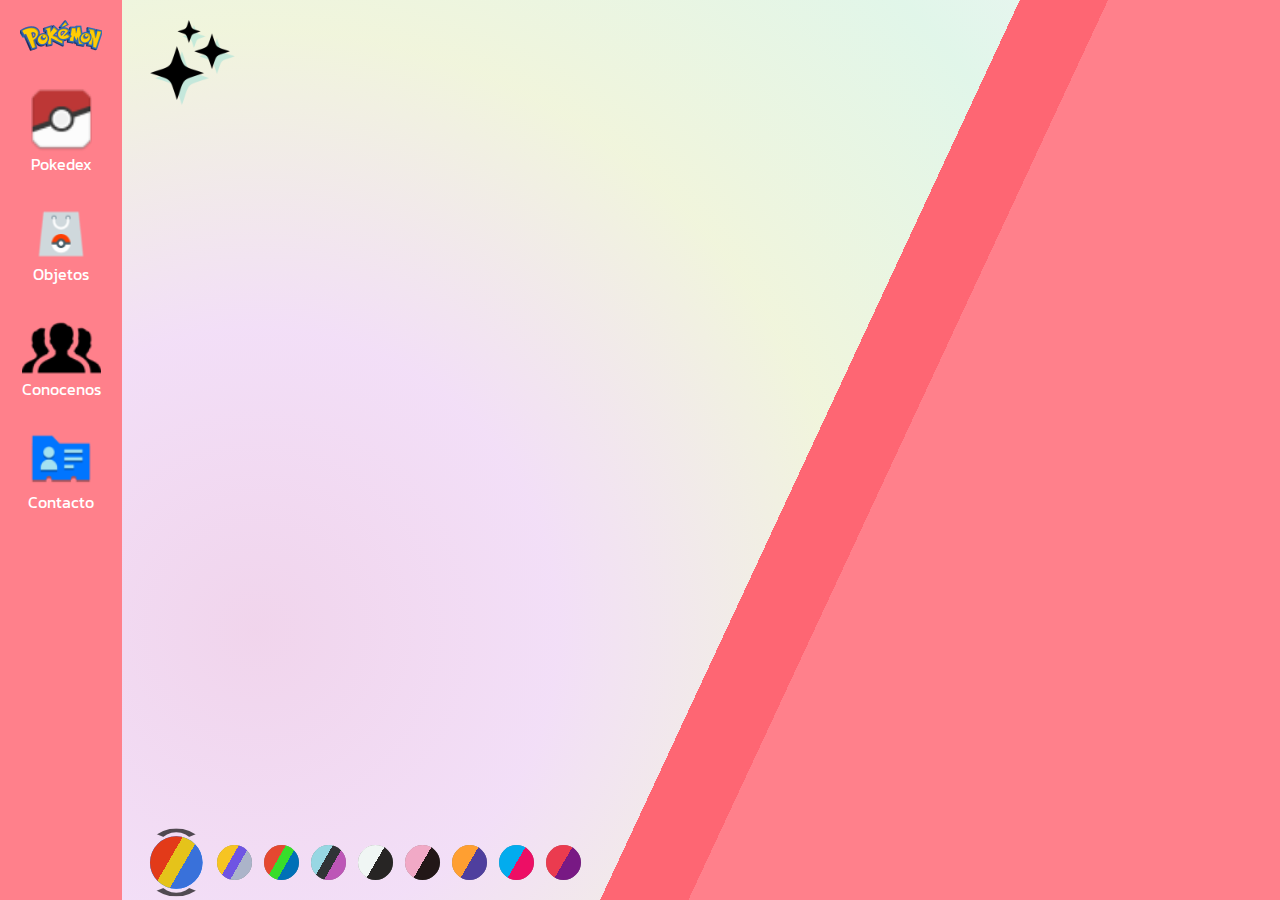
==== index.html @ c19c1fbf "pagina inicial de la pokedex" ====
<!DOCTYPE html>
<html lang="en">
<head>
    <meta charset="UTF-8">
    <title>Pokemon</title>
    <link rel="stylesheet" href="./styles.css">
</head>
<body>
    <section class="lateral">
        <li >
            <div>
                <img src="./img/Logo.png" class="logo">
            </div>
            <div class="container">
                <img src="./img/pokedexicon.png">
                <a href="">Pokedex</a>
            </div>
            <div class="container">
                <img src="./img/objetosicon.png">
                <a href="">Objetos</a>
            </div>
            <div class="container">
                <img src="./img/abouticon.png">
                <a href="">Conocenos</a>
            </div>
            <div class="container">
                <img src="./img/contacticon.png">
                <a href="">Contacto</a>
            </div>
        </li>
    </section>

    <main>
        <section class="pokedex">
            <div class="shiny-button">
                <img src="./img/shiny-stars.png" alt="shiny">
            </div>
            
            <form class="gen-select">
                <input type="radio" name="gen" id="gen-1" value="1" checked onclick="getPokeData(1,151)">
                <input type="radio" name="gen" id="gen-2" value="2" onclick="getPokeData(152, 251)">
                <input type="radio" name="gen" id="gen-3" value="3" onclick="getPokeData(252, 386)">
                <input type="radio" name="gen" id="gen-4" value="4" onclick="getPokeData(387,493)">
                <input type="radio" name="gen" id="gen-5" value="5" onclick="getPokeData(494, 649)">
                <input type="radio" name="gen" id="gen-6" value="6" onclick="getPokeData(650, 721)">
                <input type="radio" name="gen" id="gen-7" value="7" onclick="getPokeData(722, 809)">
                <input type="radio" name="gen" id="gen-8" value="8" onclick="getPokeData(810, 905)">
                <input type="radio" name="gen" id="gen-9" value="9" onclick="getPokeData(906, 1025)">
                <input type="radio" name="gen" id="alt-forms" value="0" onclick="getPokeData(10001, 10277)">
            </form>
            
        </section>
    </main>
</body>
</html>
---- styles.css ----
@import url('https://fonts.googleapis.com/css2?family=Kanit:ital,wght@0,100;0,200;0,300;0,400;0,500;0,600;0,700;0,800;0,900;1,100;1,200;1,300;1,400;1,500;1,600;1,700;1,800;1,900&display=swap');

/* Path: styles.css */

*,
*::before,
*::after {
    box-sizing: border-box;
    margin: 0;
    padding: 0;
    margin: 0;
    padding: 0;
    box-sizing: border-box;
    font-family: 'Kanit', sans-serif;
}

html::-webkit-scrollbar {
    display: none;
}


:root{
    --rosa: #FF808B;
    --rosaOscuro: #FE6673;
    --attachment: fixed;
    --degrees: 115deg;
    --colorStop-1: 60%;
    --colorStop-2: calc(var(--colorStop-1) + 80px);
}

body{
    max-width: 1920px;
        font-family: "Noto Sans KR", sans-serif;
        background-color: #fff;
        color: #282828;
        background-image: linear-gradient(var(--degrees),
                transparent var(--colorStop-1),
                var(--rosaOscuro) var(--colorStop-1) var(--colorStop-2),
                var(--rosa) var(--colorStop-2)),
            radial-gradient(circle at 20% 70%,
                rgb(239 208 234 / 0.9),
                rgb(234 201 242 / 0.6),
                rgb(231 238 197 / 0.6),
                rgb(205 240 219 / 0.6),
                rgb(231 237 245 / 0.6));
        background-attachment: var(--attachment);
        min-height: 100vh;
        overflow: hidden;
}

img {
    width: 100%;
}

li{
    list-style: none;
}

a{
    text-decoration: none;
    color: #FFFFFF;
}

.logo{
    width: 100%;
    display: flex;
    justify-content: center;
    padding: 20px;
}

.container{
    display: grid;
    justify-content: center;
    align-items: center;
    padding: 15px;;
    transition: .3s;
}

.container:hover{
    background: var(--rosaOscuro);
    cursor: pointer;
}


.lateral{
    height: 100vh;
    background-color: var(--rosa);
    position: fixed;
    z-index: 1000;
}

.gen-select {
    position: absolute;
    bottom: 20px;
    left: 150px;
    display: flex;
    gap: 12px;
}

.gen-select input {
    position: relative;
    --width: 35px;
    width: var(--width);
    height: var(--width);
    aspect-ratio: 1;
    cursor: pointer;
    transition: margin-right 0.2s ease-in-out, scale 0.2s ease-in-out;
    transform-origin: center left;
}

.gen-select input::before,
.gen-select input::after {
    position: absolute;
    content: "";
    inset: 0;
    aspect-ratio: 1;
    border-radius: 100vw;
    --gradient-3-versions: linear-gradient(120deg,
            var(--color-version-1) 40%,
            var(--color-version-2) 40% 60%,
            var(--color-version-3) 60%);
    --gradient-2-versions: linear-gradient(120deg,
            var(--color-version-1) 50%,
            var(--color-version-2) 50%);
}

.gen-select input:hover,
.gen-select input:checked {
    scale: 1.5;
    margin-right: 20px;
}

.gen-select input:checked::after {
    border: 5px solid transparent;
    border-top: 2px solid #000000aa;
    border-bottom: 2px solid #000000aa;
    scale: 1.3;
    animation: rotation 700ms cubic-bezier(0.82, 0.22, 0.49, 0.61) infinite;
}

@keyframes rotation {
    to {
        rotate: 360deg;
    }
}

/* Gen 1 */
#gen-1::before {
    --color-version-1: #e23a19;
    --color-version-2: #e5c31a;
    --color-version-3: #3971da;
    background-image: var(--gradient-3-versions);
}

/* Gen 2 */
#gen-2::before {
    --color-version-1: #f6c422;
    --color-version-2: #6f55e3;
    --color-version-3: #abb4c9;
    background-image: var(--gradient-3-versions);
}

/* Gen 3 */
#gen-3::before {
    --color-version-1: #e54830;
    --color-version-2: #37dd2b;
    --color-version-3: #0070b7;
    background-image: var(--gradient-3-versions);
}

/* Gen 4 */
#gen-4::before {
    --color-version-1: #97d7e3;
    --color-version-2: #303336;
    --color-version-3: #bd56b7;
    background-image: var(--gradient-3-versions);
}

/* Gen 5 */
#gen-5::before {
    --color-version-1: #f0f6f4;
    --color-version-2: #272524;
    background-image: var(--gradient-2-versions);
}

/* Gen 6 */
#gen-6::before {
    --color-version-1: #f1a9c6;
    --color-version-2: #221717;
    background-image: var(--gradient-2-versions);
}

/* Gen 7 */
#gen-7::before {
    --color-version-1: #ff9f31;
    --color-version-2: #4f3f9e;
    background-image: var(--gradient-2-versions);
}

/* Gen 8 */
#gen-8::before {
    --color-version-1: #02acee;
    --color-version-2: #ed0e65;
    background-image: var(--gradient-2-versions);
}

/* Gen 9 */
#gen-9::before {
    --color-version-1: #eb3b4f;
    --color-version-2: #781984;
    background-image: var(--gradient-2-versions);
}

/* Formes Alt */
#alt-forms {
    visibility: hidden;
}

#alt-forms::before {
    background-image: radial-gradient(white 21%, black 21% 25%, transparent 25%),
        linear-gradient(red 41%,
            black 41% 44%,
            white 44% 56%,
            black 56% 59%,
            white 59%);
}

.shiny-button {
    position: absolute;
    left: 150px;
    top: 20px;
    width: 5rem;
    filter: drop-shadow(5px 5px 0 rgba(130, 217, 211, 0.408));
    cursor: pointer;
    z-index: 10;
}
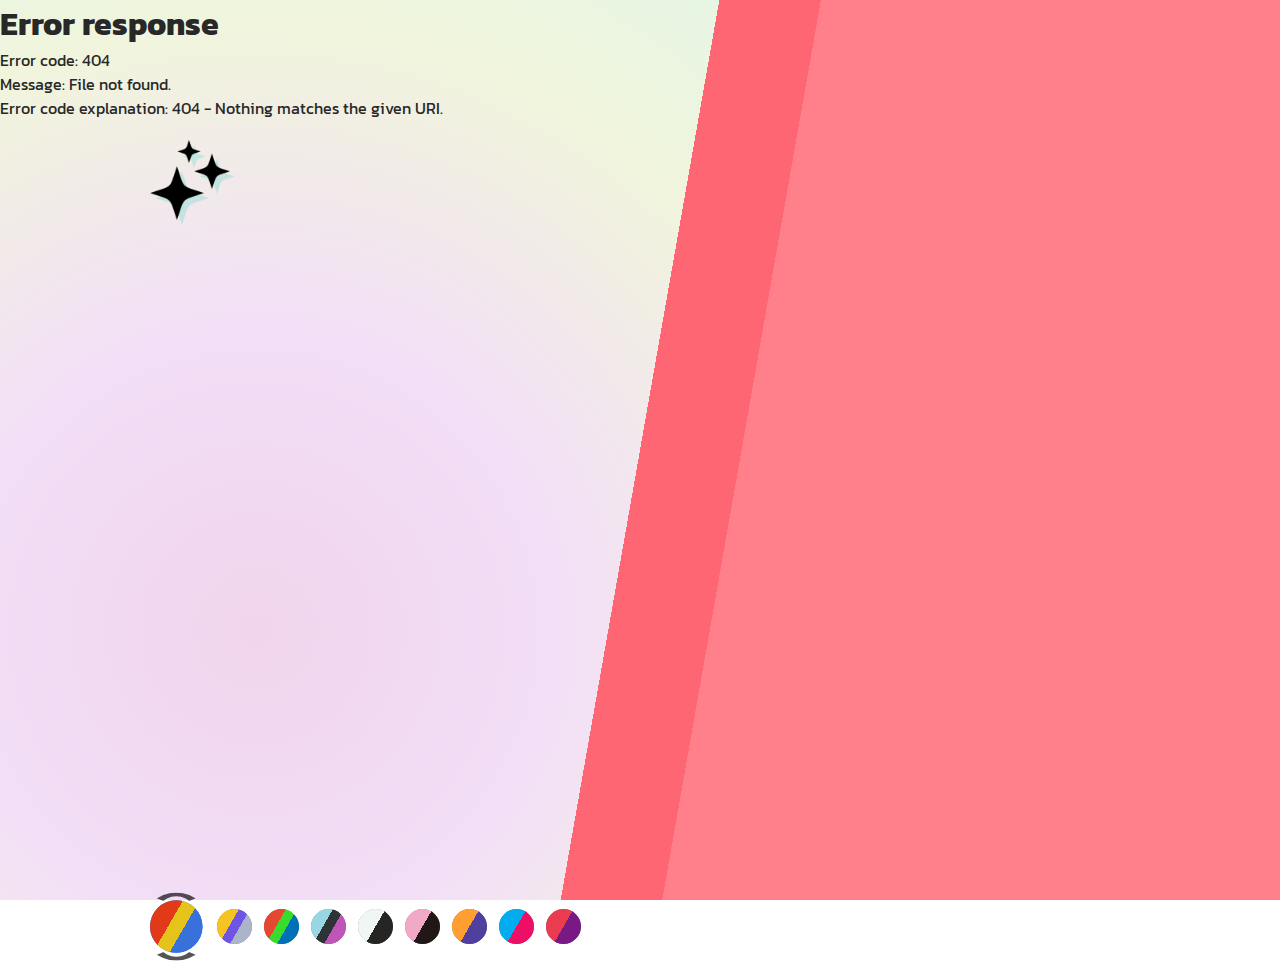
==== commit 2b91be00: "Rutas creadas a cada seccion de la pagina" ====
--- a/index.html
+++ b/index.html
@@ -1,41 +1,30 @@
 <!DOCTYPE html>
 <html lang="en">
 <head>
-    <meta charset="UTF-8">
+    <meta charset='UTF-8'>
+    <meta http-equiv='X-UA-Compatible' content='IE=edge'>
+    <meta name='viewport' content='width=device-width, initial-scale=1.0'>
     <title>Pokemon</title>
-    <link rel="stylesheet" href="./styles.css">
+    <link rel="stylesheet" href="./css/principal.css">
+    <script src='pokedex.js' defer></script>
+    <link rel="preconnect" href="https://fonts.googleapis.com">
+    <link rel="preconnect" href="https://fonts.gstatic.com" crossorigin>
+    <link href="https://fonts.googleapis.com/css2?family=Noto+Sans+KR:wght@300;400;500;600;700&family=Roboto+Slab:wght@500&display=swap" rel="stylesheet">
 </head>
-<body>
-    <section class="lateral">
-        <li >
-            <div>
-                <img src="./img/Logo.png" class="logo">
-            </div>
-            <div class="container">
-                <img src="./img/pokedexicon.png">
-                <a href="">Pokedex</a>
-            </div>
-            <div class="container">
-                <img src="./img/objetosicon.png">
-                <a href="">Objetos</a>
-            </div>
-            <div class="container">
-                <img src="./img/abouticon.png">
-                <a href="">Conocenos</a>
-            </div>
-            <div class="container">
-                <img src="./img/contacticon.png">
-                <a href="">Contacto</a>
-            </div>
-        </li>
-    </section>
-
+<body id="principal"> 
+    <yus-html src="./navbar.html"></yus-html>
     <main>
         <section class="pokedex">
             <div class="shiny-button">
                 <img src="./img/shiny-stars.png" alt="shiny">
             </div>
-            
+            <div>
+                <div class="pokemon-3Dmodel">
+                    <img src="" class="pokemon-model">
+                </div>
+            </div>
+            <ul class="pokemon-list">
+            </ul>     
             <form class="gen-select">
                 <input type="radio" name="gen" id="gen-1" value="1" checked onclick="getPokeData(1,151)">
                 <input type="radio" name="gen" id="gen-2" value="2" onclick="getPokeData(152, 251)">
@@ -47,8 +36,7 @@
                 <input type="radio" name="gen" id="gen-8" value="8" onclick="getPokeData(810, 905)">
                 <input type="radio" name="gen" id="gen-9" value="9" onclick="getPokeData(906, 1025)">
                 <input type="radio" name="gen" id="alt-forms" value="0" onclick="getPokeData(10001, 10277)">
-            </form>
-            
+            </form>      
         </section>
     </main>
 </body>
--- a/css/principal.css
+++ b/css/principal.css
@@ -0,0 +1,450 @@
+@import url('https://fonts.googleapis.com/css2?family=Kanit:ital,wght@0,100;0,200;0,300;0,400;0,500;0,600;0,700;0,800;0,900;1,100;1,200;1,300;1,400;1,500;1,600;1,700;1,800;1,900&display=swap');
+
+/* Path: styles.css */
+
+*,
+*::before,
+*::after {
+    box-sizing: border-box;
+    margin: 0;
+    padding: 0;
+    margin: 0;
+    padding: 0;
+    box-sizing: border-box;
+    font-family: 'Kanit', sans-serif;
+}
+
+html::-webkit-scrollbar {
+    display: none;
+}
+
+:root{
+    --rosa: #FF808B;
+    --rosaOscuro: #FE6673;
+    --attachment: fixed;
+    --colorStop-1: 60%;
+    --colorStop-2: calc(var(--colorStop-1) + 80px);
+    --attachment: fixed;
+    --degrees: 100deg;
+    --colorStop-1: 50%;
+    --colorStop-2: calc(var(--colorStop-1) + 100px);
+}
+
+body{
+    max-width: 1920px;
+        font-family: "Noto Sans KR", sans-serif;
+        background-color: #fff;
+        color: #282828;
+        background-image: linear-gradient(var(--degrees),
+                transparent var(--colorStop-1),
+                var(--rosaOscuro) var(--colorStop-1) var(--colorStop-2),
+                var(--rosa) var(--colorStop-2)),
+            radial-gradient(circle at 20% 70%,
+                rgb(239 208 234 / 0.9),
+                rgb(234 201 242 / 0.6),
+                rgb(231 238 197 / 0.6),
+                rgb(205 240 219 / 0.6),
+                rgb(231 237 245 / 0.6));
+        background-attachment: var(--attachment);
+        min-height: 100vh;
+        overflow: hidden;
+}
+
+img {
+    width: 100%;
+}
+
+li{
+    list-style: none;
+}
+
+a{
+    text-decoration: none;
+    color: #FFFFFF;
+}
+
+.pokemon-model {
+    width: 50%;
+}
+
+.pokedex {
+    position: relative;
+    display: flex;
+    justify-content: flex-end;
+    align-items: center;
+}
+
+.logo{
+    width: 100%;
+    display: flex;
+    justify-content: center;
+    padding: 20px;
+}
+
+.container{
+    display: grid;
+    justify-content: center;
+    align-items: center;
+    padding: 15px;;
+    transition: .3s;
+}
+
+.container:hover{
+    background: var(--rosaOscuro);
+    cursor: pointer;
+}
+
+
+.lateral{
+    height: 100vh;
+    background-color: var(--rosa);
+    position: fixed;
+    z-index: 1000;
+}
+
+.gen-select {
+    position: absolute;
+    bottom: 20px;
+    left: 150px;
+    display: flex;
+    gap: 12px;
+}
+
+.gen-select input {
+    position: relative;
+    --width: 35px;
+    width: var(--width);
+    height: var(--width);
+    aspect-ratio: 1;
+    cursor: pointer;
+    transition: margin-right 0.2s ease-in-out, scale 0.2s ease-in-out;
+    transform-origin: center left;
+}
+
+.gen-select input::before,
+.gen-select input::after {
+    position: absolute;
+    content: "";
+    inset: 0;
+    aspect-ratio: 1;
+    border-radius: 100vw;
+    --gradient-3-versions: linear-gradient(120deg,
+            var(--color-version-1) 40%,
+            var(--color-version-2) 40% 60%,
+            var(--color-version-3) 60%);
+    --gradient-2-versions: linear-gradient(120deg,
+            var(--color-version-1) 50%,
+            var(--color-version-2) 50%);
+}
+
+.gen-select input:hover,
+.gen-select input:checked {
+    scale: 1.5;
+    margin-right: 20px;
+}
+
+.gen-select input:checked::after {
+    border: 5px solid transparent;
+    border-top: 2px solid #000000aa;
+    border-bottom: 2px solid #000000aa;
+    scale: 1.3;
+    animation: rotation 700ms cubic-bezier(0.82, 0.22, 0.49, 0.61) infinite;
+}
+
+@keyframes rotation {
+    to {
+        rotate: 360deg;
+    }
+}
+
+/* Gen 1 */
+#gen-1::before {
+    --color-version-1: #e23a19;
+    --color-version-2: #e5c31a;
+    --color-version-3: #3971da;
+    background-image: var(--gradient-3-versions);
+}
+
+/* Gen 2 */
+#gen-2::before {
+    --color-version-1: #f6c422;
+    --color-version-2: #6f55e3;
+    --color-version-3: #abb4c9;
+    background-image: var(--gradient-3-versions);
+}
+
+/* Gen 3 */
+#gen-3::before {
+    --color-version-1: #e54830;
+    --color-version-2: #37dd2b;
+    --color-version-3: #0070b7;
+    background-image: var(--gradient-3-versions);
+}
+
+/* Gen 4 */
+#gen-4::before {
+    --color-version-1: #97d7e3;
+    --color-version-2: #303336;
+    --color-version-3: #bd56b7;
+    background-image: var(--gradient-3-versions);
+}
+
+/* Gen 5 */
+#gen-5::before {
+    --color-version-1: #f0f6f4;
+    --color-version-2: #272524;
+    background-image: var(--gradient-2-versions);
+}
+
+/* Gen 6 */
+#gen-6::before {
+    --color-version-1: #f1a9c6;
+    --color-version-2: #221717;
+    background-image: var(--gradient-2-versions);
+}
+
+/* Gen 7 */
+#gen-7::before {
+    --color-version-1: #ff9f31;
+    --color-version-2: #4f3f9e;
+    background-image: var(--gradient-2-versions);
+}
+
+/* Gen 8 */
+#gen-8::before {
+    --color-version-1: #02acee;
+    --color-version-2: #ed0e65;
+    background-image: var(--gradient-2-versions);
+}
+
+/* Gen 9 */
+#gen-9::before {
+    --color-version-1: #eb3b4f;
+    --color-version-2: #781984;
+    background-image: var(--gradient-2-versions);
+}
+
+/* Formes Alt */
+#alt-forms {
+    visibility: hidden;
+}
+
+#alt-forms::before {
+    background-image: radial-gradient(white 21%, black 21% 25%, transparent 25%),
+        linear-gradient(red 41%,
+            black 41% 44%,
+            white 44% 56%,
+            black 56% 59%,
+            white 59%);
+}
+
+.shiny-button {
+    position: absolute;
+    left: 150px;
+    top: 20px;
+    width: 5rem;
+    filter: drop-shadow(5px 5px 0 rgba(130, 217, 211, 0.408));
+    cursor: pointer;
+    z-index: 10;
+}
+
+div:has(.pokemon-3Dmodel) {
+    display: flex;
+    justify-content: center;
+    align-items: center;
+    margin-inline: auto;
+}
+
+.pokemon-3Dmodel {
+    filter: drop-shadow(10px 10px 2px #39393951);
+}
+
+.pokemon-list {
+    min-width: 400px;
+    width: 100%;
+    max-width: 520px;
+    height: calc(100vh - 56px);
+    overflow-y: scroll;
+    display: flex;
+    flex-direction: column;
+    gap: 15px;
+    padding: 20px 10px 20px 0;
+    margin-right: 20px;
+}
+
+.pokemon-list::-webkit-scrollbar {
+    display: none;
+}
+
+.pokemon {
+    display: flex;
+    justify-content: space-between;
+    align-items: center;
+    text-transform: capitalize;
+    text-align: center;
+    padding: 0 10px 0 0;
+    color: black;
+    font-weight: 500;
+    font-size: 1.3rem;
+    border-radius: 100vw;
+    cursor: pointer;
+}
+
+.pokemon:hover,
+.pokemon-active {
+    background-image: linear-gradient(115deg, #f04f17 45%, black 45%);
+    color: white;
+}
+
+.pokemon-active {
+    position: relative;
+}
+
+.pokemon-active .pokemon__sprite {
+    animation: pokemon_jump 0.24s ease-in-out 2;
+}
+
+@keyframes pokemon_jump {
+
+    from,
+    to {
+        translate: 0;
+    }
+
+    50% {
+        translate: 0 -10px;
+    }
+}
+
+.pokemon__name {
+    padding: 0 0.5rem;
+}
+
+@keyframes rotate {
+    to {
+        rotate: 360deg;
+    }
+}
+
+.pokemon>div:first-of-type {
+    display: flex;
+    align-items: center;
+}
+
+.pokemon__sprite {
+    width: 60px;
+    scale: 1.2;
+    transform-origin: bottom;
+    margin-inline: 10px;
+}
+
+.pokemon__num {
+    display: flex;
+}
+
+.pokemon__num--field {
+    margin-left: 0.5rem;
+}
+
+.pokeball {
+    --width: 25px;
+    width: var(--width);
+    height: var(--width);
+    aspect-ratio: 1;
+    display: flex;
+    animation-play-state: paused;
+}
+
+.pokemon-active .pokeball {
+    animation: rotate 1600ms infinite linear;
+    animation-play-state: running;
+}
+
+@media screen and (max-width: 992px) {
+    .pokedex {
+        flex-direction: column;
+        height: calc(100vh - 46px);
+    }
+
+    .gen-select {
+        top: 20px;
+        right: 20px;
+        gap: 10px 25px;
+        bottom: initial;
+        left: initial;
+        flex-direction: column;
+    }
+
+    .gen-select input {
+        transform-origin: top center;
+        transition: margin-bottom 0.2s ease-in-out, scale 0.2s ease-in-out;
+    }
+
+    .gen-select input:hover {
+        z-index: 20;
+    }
+
+    .gen-select input:hover,
+    .gen-select input:checked {
+        margin-bottom: 20px;
+        margin-right: 0;
+    }
+
+    .shiny-button {
+        width: 4rem;
+    }
+
+    div:has(.pokemon-3Dmodel) {
+        max-width: 475px;
+        padding: 0 20px;
+    }
+
+    .pokemon-list {
+        height: calc(100vh - 451px);
+        margin-inline: auto;
+        padding-right: 0;
+    }
+}
+
+@media screen and (max-width: 600px) {
+    .gen-select {
+        flex-wrap: wrap-reverse;
+        height: 255px;
+    }
+
+    .gen-select {
+        opacity: 0.5;
+        transition: all 0.3s;
+    }
+
+    .gen-select:hover {
+        opacity: 1;
+    }
+}
+
+@media screen and (max-width: 490px) {
+    div:has(.pokemon-3Dmodel) {
+        max-width: 300px;
+    }
+
+    .pokemon-3Dmodel {
+        margin-top: 70px;
+    }
+
+    .pokedex {
+        justify-content: space-between;
+    }
+}
+
+@media screen and (max-width: 400px) {
+    .pokemon-list {
+        width: 100%;
+        min-width: initial;
+    }
+
+    .pokeball {
+        display: none;
+    }
+}
+
+
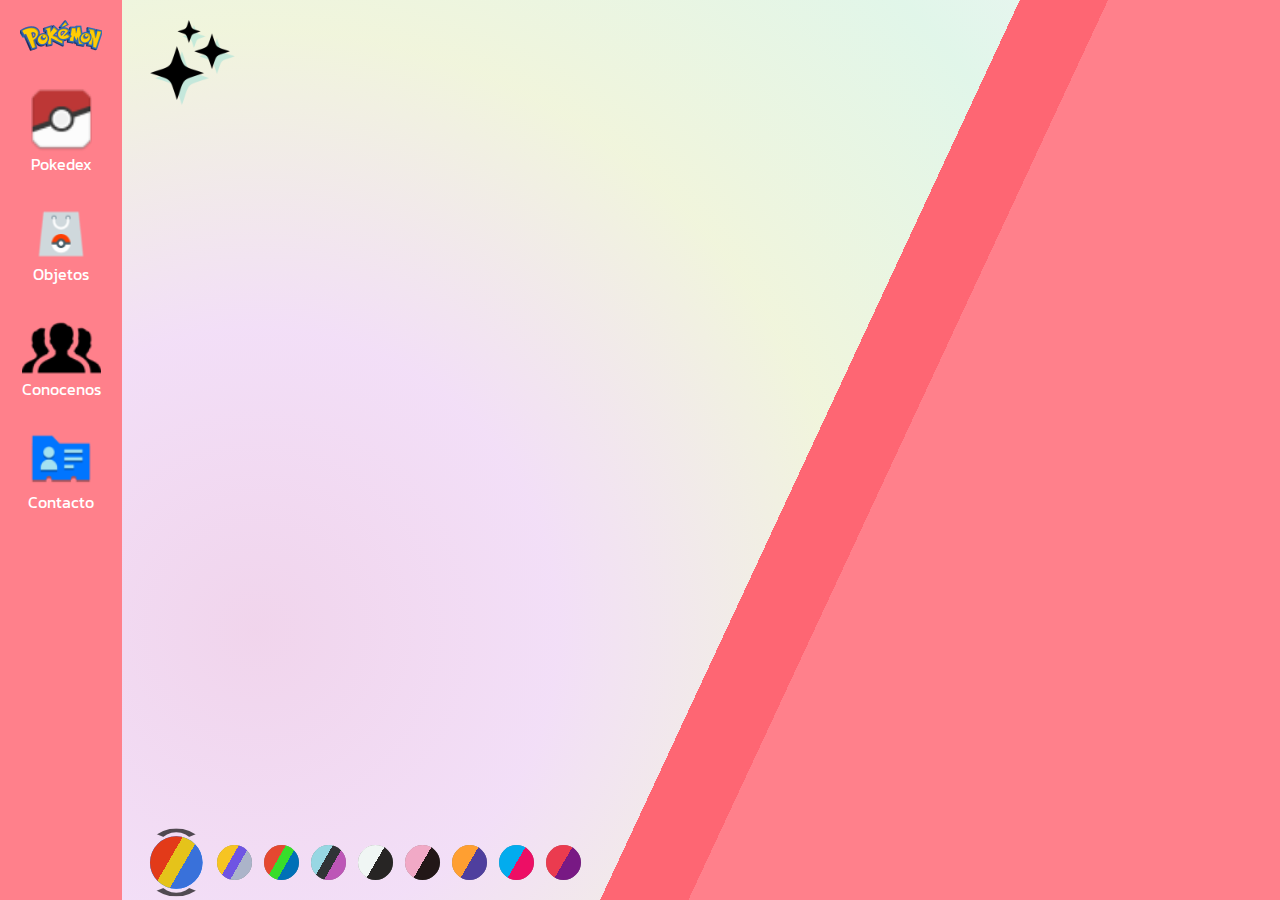
==== commit e3a9ca88: "qwerty" ====
--- a/index.html
+++ b/index.html
@@ -1,30 +1,41 @@
 <!DOCTYPE html>
 <html lang="en">
 <head>
-    <meta charset='UTF-8'>
-    <meta http-equiv='X-UA-Compatible' content='IE=edge'>
-    <meta name='viewport' content='width=device-width, initial-scale=1.0'>
+    <meta charset="UTF-8">
     <title>Pokemon</title>
-    <link rel="stylesheet" href="./css/principal.css">
-    <script src='pokedex.js' defer></script>
-    <link rel="preconnect" href="https://fonts.googleapis.com">
-    <link rel="preconnect" href="https://fonts.gstatic.com" crossorigin>
-    <link href="https://fonts.googleapis.com/css2?family=Noto+Sans+KR:wght@300;400;500;600;700&family=Roboto+Slab:wght@500&display=swap" rel="stylesheet">
+    <link rel="stylesheet" href="./styles.css">
 </head>
-<body id="principal"> 
-    <yus-html src="./navbar.html"></yus-html>
+<body>
+    <section class="lateral">
+        <li >
+            <div>
+                <img src="./img/Logo.png" class="logo">
+            </div>
+            <div class="container">
+                <img src="./img/pokedexicon.png">
+                <a href="">Pokedex</a>
+            </div>
+            <div class="container">
+                <img src="./img/objetosicon.png">
+                <a href="">Objetos</a>
+            </div>
+            <div class="container">
+                <img src="./img/abouticon.png">
+                <a href="">Conocenos</a>
+            </div>
+            <div class="container">
+                <img src="./img/contacticon.png">
+                <a href="">Contacto</a>
+            </div>
+        </li>
+    </section>
+
     <main>
         <section class="pokedex">
             <div class="shiny-button">
                 <img src="./img/shiny-stars.png" alt="shiny">
             </div>
-            <div>
-                <div class="pokemon-3Dmodel">
-                    <img src="" class="pokemon-model">
-                </div>
-            </div>
-            <ul class="pokemon-list">
-            </ul>     
+            
             <form class="gen-select">
                 <input type="radio" name="gen" id="gen-1" value="1" checked onclick="getPokeData(1,151)">
                 <input type="radio" name="gen" id="gen-2" value="2" onclick="getPokeData(152, 251)">
@@ -36,8 +47,10 @@
                 <input type="radio" name="gen" id="gen-8" value="8" onclick="getPokeData(810, 905)">
                 <input type="radio" name="gen" id="gen-9" value="9" onclick="getPokeData(906, 1025)">
                 <input type="radio" name="gen" id="alt-forms" value="0" onclick="getPokeData(10001, 10277)">
-            </form>      
+            </form>
+
         </section>
+        
     </main>
 </body>
 </html>--- a/styles.css
+++ b/styles.css
@@ -0,0 +1,236 @@
+@import url('https://fonts.googleapis.com/css2?family=Kanit:ital,wght@0,100;0,200;0,300;0,400;0,500;0,600;0,700;0,800;0,900;1,100;1,200;1,300;1,400;1,500;1,600;1,700;1,800;1,900&display=swap');
+
+/* Path: styles.css */
+
+*,
+*::before,
+*::after {
+    box-sizing: border-box;
+    margin: 0;
+    padding: 0;
+    margin: 0;
+    padding: 0;
+    box-sizing: border-box;
+    font-family: 'Kanit', sans-serif;
+}
+
+html::-webkit-scrollbar {
+    display: none;
+}
+
+
+:root{
+    --rosa: #FF808B;
+    --rosaOscuro: #FE6673;
+    --attachment: fixed;
+    --degrees: 115deg;
+    --colorStop-1: 60%;
+    --colorStop-2: calc(var(--colorStop-1) + 80px);
+}
+
+body{
+    max-width: 1920px;
+        font-family: "Noto Sans KR", sans-serif;
+        background-color: #fff;
+        color: #282828;
+        background-image: linear-gradient(var(--degrees),
+                transparent var(--colorStop-1),
+                var(--rosaOscuro) var(--colorStop-1) var(--colorStop-2),
+                var(--rosa) var(--colorStop-2)),
+            radial-gradient(circle at 20% 70%,
+                rgb(239 208 234 / 0.9),
+                rgb(234 201 242 / 0.6),
+                rgb(231 238 197 / 0.6),
+                rgb(205 240 219 / 0.6),
+                rgb(231 237 245 / 0.6));
+        background-attachment: var(--attachment);
+        min-height: 100vh;
+        overflow: hidden;
+}
+
+img {
+    width: 100%;
+}
+
+li{
+    list-style: none;
+}
+
+a{
+    text-decoration: none;
+    color: #FFFFFF;
+}
+
+.logo{
+    width: 100%;
+    display: flex;
+    justify-content: center;
+    padding: 20px;
+}
+
+.container{
+    display: grid;
+    justify-content: center;
+    align-items: center;
+    padding: 15px;;
+    transition: .3s;
+}
+
+.container:hover{
+    background: var(--rosaOscuro);
+    cursor: pointer;
+}
+
+
+.lateral{
+    height: 100vh;
+    background-color: var(--rosa);
+    position: fixed;
+    z-index: 1000;
+}
+
+.gen-select {
+    position: absolute;
+    bottom: 20px;
+    left: 150px;
+    display: flex;
+    gap: 12px;
+}
+
+.gen-select input {
+    position: relative;
+    --width: 35px;
+    width: var(--width);
+    height: var(--width);
+    aspect-ratio: 1;
+    cursor: pointer;
+    transition: margin-right 0.2s ease-in-out, scale 0.2s ease-in-out;
+    transform-origin: center left;
+}
+
+.gen-select input::before,
+.gen-select input::after {
+    position: absolute;
+    content: "";
+    inset: 0;
+    aspect-ratio: 1;
+    border-radius: 100vw;
+    --gradient-3-versions: linear-gradient(120deg,
+            var(--color-version-1) 40%,
+            var(--color-version-2) 40% 60%,
+            var(--color-version-3) 60%);
+    --gradient-2-versions: linear-gradient(120deg,
+            var(--color-version-1) 50%,
+            var(--color-version-2) 50%);
+}
+
+.gen-select input:hover,
+.gen-select input:checked {
+    scale: 1.5;
+    margin-right: 20px;
+}
+
+.gen-select input:checked::after {
+    border: 5px solid transparent;
+    border-top: 2px solid #000000aa;
+    border-bottom: 2px solid #000000aa;
+    scale: 1.3;
+    animation: rotation 700ms cubic-bezier(0.82, 0.22, 0.49, 0.61) infinite;
+}
+
+@keyframes rotation {
+    to {
+        rotate: 360deg;
+    }
+}
+
+/* Gen 1 */
+#gen-1::before {
+    --color-version-1: #e23a19;
+    --color-version-2: #e5c31a;
+    --color-version-3: #3971da;
+    background-image: var(--gradient-3-versions);
+}
+
+/* Gen 2 */
+#gen-2::before {
+    --color-version-1: #f6c422;
+    --color-version-2: #6f55e3;
+    --color-version-3: #abb4c9;
+    background-image: var(--gradient-3-versions);
+}
+
+/* Gen 3 */
+#gen-3::before {
+    --color-version-1: #e54830;
+    --color-version-2: #37dd2b;
+    --color-version-3: #0070b7;
+    background-image: var(--gradient-3-versions);
+}
+
+/* Gen 4 */
+#gen-4::before {
+    --color-version-1: #97d7e3;
+    --color-version-2: #303336;
+    --color-version-3: #bd56b7;
+    background-image: var(--gradient-3-versions);
+}
+
+/* Gen 5 */
+#gen-5::before {
+    --color-version-1: #f0f6f4;
+    --color-version-2: #272524;
+    background-image: var(--gradient-2-versions);
+}
+
+/* Gen 6 */
+#gen-6::before {
+    --color-version-1: #f1a9c6;
+    --color-version-2: #221717;
+    background-image: var(--gradient-2-versions);
+}
+
+/* Gen 7 */
+#gen-7::before {
+    --color-version-1: #ff9f31;
+    --color-version-2: #4f3f9e;
+    background-image: var(--gradient-2-versions);
+}
+
+/* Gen 8 */
+#gen-8::before {
+    --color-version-1: #02acee;
+    --color-version-2: #ed0e65;
+    background-image: var(--gradient-2-versions);
+}
+
+/* Gen 9 */
+#gen-9::before {
+    --color-version-1: #eb3b4f;
+    --color-version-2: #781984;
+    background-image: var(--gradient-2-versions);
+}
+
+/* Formes Alt */
+#alt-forms {
+    visibility: hidden;
+}
+
+#alt-forms::before {
+    background-image: radial-gradient(white 21%, black 21% 25%, transparent 25%),
+        linear-gradient(red 41%,
+            black 41% 44%,
+            white 44% 56%,
+            black 56% 59%,
+            white 59%);
+}
+
+.shiny-button {
+    position: absolute;
+    left: 150px;
+    top: 20px;
+    width: 5rem;
+    filter: drop-shadow(5px 5px 0 rgba(130, 217, 211, 0.408));
+    cursor: pointer;
+    z-index: 10;
+}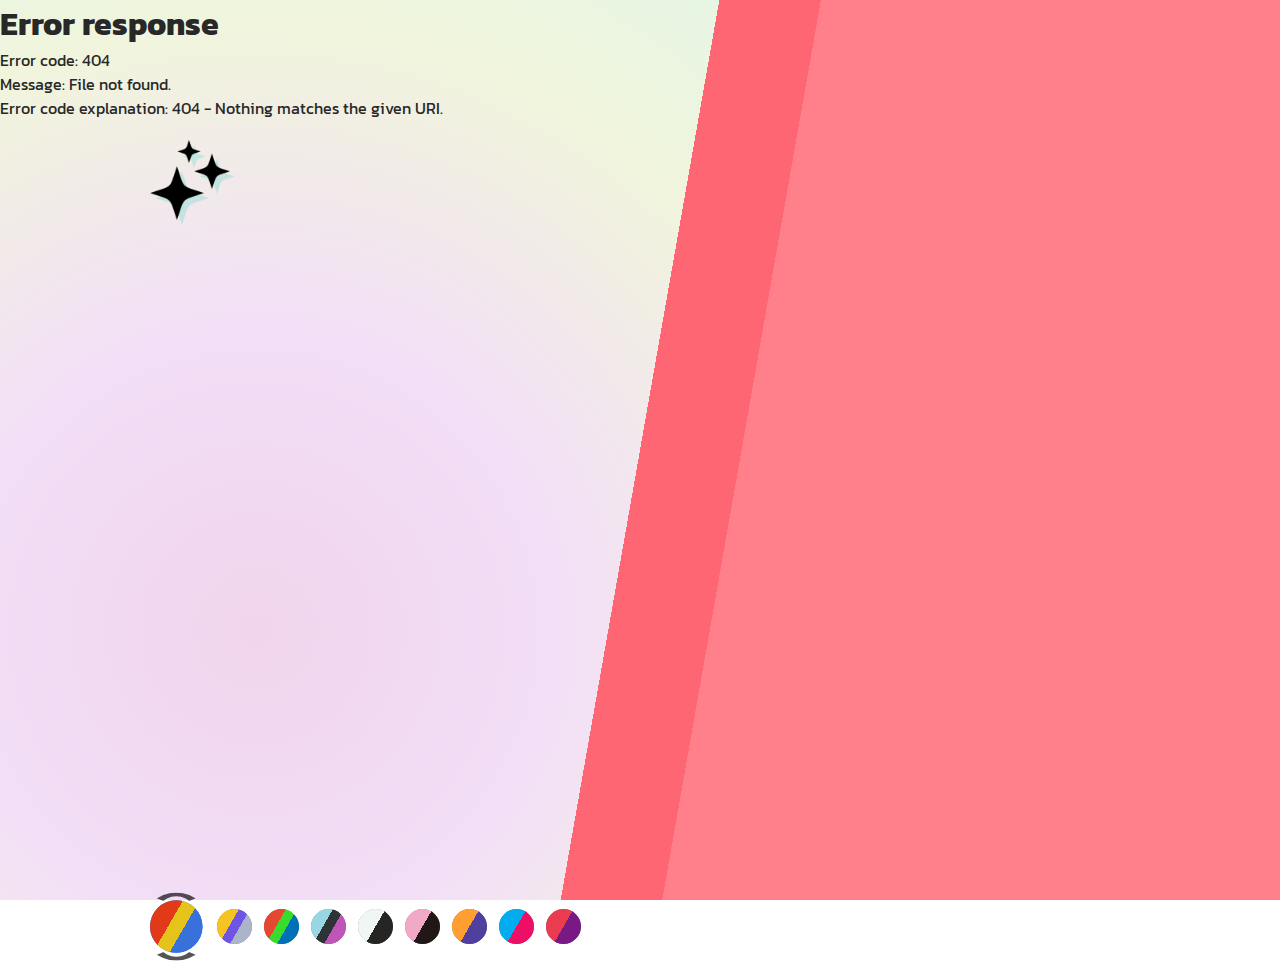
==== commit cdc88de9: "Merge pull request #2 from SebastianGomes03/Cesar" ====
--- a/index.html
+++ b/index.html
@@ -1,41 +1,30 @@
 <!DOCTYPE html>
 <html lang="en">
 <head>
-    <meta charset="UTF-8">
+    <meta charset='UTF-8'>
+    <meta http-equiv='X-UA-Compatible' content='IE=edge'>
+    <meta name='viewport' content='width=device-width, initial-scale=1.0'>
     <title>Pokemon</title>
-    <link rel="stylesheet" href="./styles.css">
+    <link rel="stylesheet" href="./css/principal.css">
+    <script src='pokedex.js' defer></script>
+    <link rel="preconnect" href="https://fonts.googleapis.com">
+    <link rel="preconnect" href="https://fonts.gstatic.com" crossorigin>
+    <link href="https://fonts.googleapis.com/css2?family=Noto+Sans+KR:wght@300;400;500;600;700&family=Roboto+Slab:wght@500&display=swap" rel="stylesheet">
 </head>
-<body>
-    <section class="lateral">
-        <li >
-            <div>
-                <img src="./img/Logo.png" class="logo">
-            </div>
-            <div class="container">
-                <img src="./img/pokedexicon.png">
-                <a href="">Pokedex</a>
-            </div>
-            <div class="container">
-                <img src="./img/objetosicon.png">
-                <a href="">Objetos</a>
-            </div>
-            <div class="container">
-                <img src="./img/abouticon.png">
-                <a href="">Conocenos</a>
-            </div>
-            <div class="container">
-                <img src="./img/contacticon.png">
-                <a href="">Contacto</a>
-            </div>
-        </li>
-    </section>
-
+<body id="principal"> 
+    <yus-html src="./navbar.html"></yus-html>
     <main>
         <section class="pokedex">
             <div class="shiny-button">
                 <img src="./img/shiny-stars.png" alt="shiny">
             </div>
-            
+            <div>
+                <div class="pokemon-3Dmodel">
+                    <img src="" class="pokemon-model">
+                </div>
+            </div>
+            <ul class="pokemon-list">
+            </ul>     
             <form class="gen-select">
                 <input type="radio" name="gen" id="gen-1" value="1" checked onclick="getPokeData(1,151)">
                 <input type="radio" name="gen" id="gen-2" value="2" onclick="getPokeData(152, 251)">
@@ -47,10 +36,8 @@
                 <input type="radio" name="gen" id="gen-8" value="8" onclick="getPokeData(810, 905)">
                 <input type="radio" name="gen" id="gen-9" value="9" onclick="getPokeData(906, 1025)">
                 <input type="radio" name="gen" id="alt-forms" value="0" onclick="getPokeData(10001, 10277)">
-            </form>
-
+            </form>      
         </section>
-        
     </main>
 </body>
 </html>--- a/css/principal.css
+++ b/css/principal.css
@@ -0,0 +1,450 @@
+@import url('https://fonts.googleapis.com/css2?family=Kanit:ital,wght@0,100;0,200;0,300;0,400;0,500;0,600;0,700;0,800;0,900;1,100;1,200;1,300;1,400;1,500;1,600;1,700;1,800;1,900&display=swap');
+
+/* Path: styles.css */
+
+*,
+*::before,
+*::after {
+    box-sizing: border-box;
+    margin: 0;
+    padding: 0;
+    margin: 0;
+    padding: 0;
+    box-sizing: border-box;
+    font-family: 'Kanit', sans-serif;
+}
+
+html::-webkit-scrollbar {
+    display: none;
+}
+
+:root{
+    --rosa: #FF808B;
+    --rosaOscuro: #FE6673;
+    --attachment: fixed;
+    --colorStop-1: 60%;
+    --colorStop-2: calc(var(--colorStop-1) + 80px);
+    --attachment: fixed;
+    --degrees: 100deg;
+    --colorStop-1: 50%;
+    --colorStop-2: calc(var(--colorStop-1) + 100px);
+}
+
+body{
+    max-width: 1920px;
+        font-family: "Noto Sans KR", sans-serif;
+        background-color: #fff;
+        color: #282828;
+        background-image: linear-gradient(var(--degrees),
+                transparent var(--colorStop-1),
+                var(--rosaOscuro) var(--colorStop-1) var(--colorStop-2),
+                var(--rosa) var(--colorStop-2)),
+            radial-gradient(circle at 20% 70%,
+                rgb(239 208 234 / 0.9),
+                rgb(234 201 242 / 0.6),
+                rgb(231 238 197 / 0.6),
+                rgb(205 240 219 / 0.6),
+                rgb(231 237 245 / 0.6));
+        background-attachment: var(--attachment);
+        min-height: 100vh;
+        overflow: hidden;
+}
+
+img {
+    width: 100%;
+}
+
+li{
+    list-style: none;
+}
+
+a{
+    text-decoration: none;
+    color: #FFFFFF;
+}
+
+.pokemon-model {
+    width: 50%;
+}
+
+.pokedex {
+    position: relative;
+    display: flex;
+    justify-content: flex-end;
+    align-items: center;
+}
+
+.logo{
+    width: 100%;
+    display: flex;
+    justify-content: center;
+    padding: 20px;
+}
+
+.container{
+    display: grid;
+    justify-content: center;
+    align-items: center;
+    padding: 15px;;
+    transition: .3s;
+}
+
+.container:hover{
+    background: var(--rosaOscuro);
+    cursor: pointer;
+}
+
+
+.lateral{
+    height: 100vh;
+    background-color: var(--rosa);
+    position: fixed;
+    z-index: 1000;
+}
+
+.gen-select {
+    position: absolute;
+    bottom: 20px;
+    left: 150px;
+    display: flex;
+    gap: 12px;
+}
+
+.gen-select input {
+    position: relative;
+    --width: 35px;
+    width: var(--width);
+    height: var(--width);
+    aspect-ratio: 1;
+    cursor: pointer;
+    transition: margin-right 0.2s ease-in-out, scale 0.2s ease-in-out;
+    transform-origin: center left;
+}
+
+.gen-select input::before,
+.gen-select input::after {
+    position: absolute;
+    content: "";
+    inset: 0;
+    aspect-ratio: 1;
+    border-radius: 100vw;
+    --gradient-3-versions: linear-gradient(120deg,
+            var(--color-version-1) 40%,
+            var(--color-version-2) 40% 60%,
+            var(--color-version-3) 60%);
+    --gradient-2-versions: linear-gradient(120deg,
+            var(--color-version-1) 50%,
+            var(--color-version-2) 50%);
+}
+
+.gen-select input:hover,
+.gen-select input:checked {
+    scale: 1.5;
+    margin-right: 20px;
+}
+
+.gen-select input:checked::after {
+    border: 5px solid transparent;
+    border-top: 2px solid #000000aa;
+    border-bottom: 2px solid #000000aa;
+    scale: 1.3;
+    animation: rotation 700ms cubic-bezier(0.82, 0.22, 0.49, 0.61) infinite;
+}
+
+@keyframes rotation {
+    to {
+        rotate: 360deg;
+    }
+}
+
+/* Gen 1 */
+#gen-1::before {
+    --color-version-1: #e23a19;
+    --color-version-2: #e5c31a;
+    --color-version-3: #3971da;
+    background-image: var(--gradient-3-versions);
+}
+
+/* Gen 2 */
+#gen-2::before {
+    --color-version-1: #f6c422;
+    --color-version-2: #6f55e3;
+    --color-version-3: #abb4c9;
+    background-image: var(--gradient-3-versions);
+}
+
+/* Gen 3 */
+#gen-3::before {
+    --color-version-1: #e54830;
+    --color-version-2: #37dd2b;
+    --color-version-3: #0070b7;
+    background-image: var(--gradient-3-versions);
+}
+
+/* Gen 4 */
+#gen-4::before {
+    --color-version-1: #97d7e3;
+    --color-version-2: #303336;
+    --color-version-3: #bd56b7;
+    background-image: var(--gradient-3-versions);
+}
+
+/* Gen 5 */
+#gen-5::before {
+    --color-version-1: #f0f6f4;
+    --color-version-2: #272524;
+    background-image: var(--gradient-2-versions);
+}
+
+/* Gen 6 */
+#gen-6::before {
+    --color-version-1: #f1a9c6;
+    --color-version-2: #221717;
+    background-image: var(--gradient-2-versions);
+}
+
+/* Gen 7 */
+#gen-7::before {
+    --color-version-1: #ff9f31;
+    --color-version-2: #4f3f9e;
+    background-image: var(--gradient-2-versions);
+}
+
+/* Gen 8 */
+#gen-8::before {
+    --color-version-1: #02acee;
+    --color-version-2: #ed0e65;
+    background-image: var(--gradient-2-versions);
+}
+
+/* Gen 9 */
+#gen-9::before {
+    --color-version-1: #eb3b4f;
+    --color-version-2: #781984;
+    background-image: var(--gradient-2-versions);
+}
+
+/* Formes Alt */
+#alt-forms {
+    visibility: hidden;
+}
+
+#alt-forms::before {
+    background-image: radial-gradient(white 21%, black 21% 25%, transparent 25%),
+        linear-gradient(red 41%,
+            black 41% 44%,
+            white 44% 56%,
+            black 56% 59%,
+            white 59%);
+}
+
+.shiny-button {
+    position: absolute;
+    left: 150px;
+    top: 20px;
+    width: 5rem;
+    filter: drop-shadow(5px 5px 0 rgba(130, 217, 211, 0.408));
+    cursor: pointer;
+    z-index: 10;
+}
+
+div:has(.pokemon-3Dmodel) {
+    display: flex;
+    justify-content: center;
+    align-items: center;
+    margin-inline: auto;
+}
+
+.pokemon-3Dmodel {
+    filter: drop-shadow(10px 10px 2px #39393951);
+}
+
+.pokemon-list {
+    min-width: 400px;
+    width: 100%;
+    max-width: 520px;
+    height: calc(100vh - 56px);
+    overflow-y: scroll;
+    display: flex;
+    flex-direction: column;
+    gap: 15px;
+    padding: 20px 10px 20px 0;
+    margin-right: 20px;
+}
+
+.pokemon-list::-webkit-scrollbar {
+    display: none;
+}
+
+.pokemon {
+    display: flex;
+    justify-content: space-between;
+    align-items: center;
+    text-transform: capitalize;
+    text-align: center;
+    padding: 0 10px 0 0;
+    color: black;
+    font-weight: 500;
+    font-size: 1.3rem;
+    border-radius: 100vw;
+    cursor: pointer;
+}
+
+.pokemon:hover,
+.pokemon-active {
+    background-image: linear-gradient(115deg, #f04f17 45%, black 45%);
+    color: white;
+}
+
+.pokemon-active {
+    position: relative;
+}
+
+.pokemon-active .pokemon__sprite {
+    animation: pokemon_jump 0.24s ease-in-out 2;
+}
+
+@keyframes pokemon_jump {
+
+    from,
+    to {
+        translate: 0;
+    }
+
+    50% {
+        translate: 0 -10px;
+    }
+}
+
+.pokemon__name {
+    padding: 0 0.5rem;
+}
+
+@keyframes rotate {
+    to {
+        rotate: 360deg;
+    }
+}
+
+.pokemon>div:first-of-type {
+    display: flex;
+    align-items: center;
+}
+
+.pokemon__sprite {
+    width: 60px;
+    scale: 1.2;
+    transform-origin: bottom;
+    margin-inline: 10px;
+}
+
+.pokemon__num {
+    display: flex;
+}
+
+.pokemon__num--field {
+    margin-left: 0.5rem;
+}
+
+.pokeball {
+    --width: 25px;
+    width: var(--width);
+    height: var(--width);
+    aspect-ratio: 1;
+    display: flex;
+    animation-play-state: paused;
+}
+
+.pokemon-active .pokeball {
+    animation: rotate 1600ms infinite linear;
+    animation-play-state: running;
+}
+
+@media screen and (max-width: 992px) {
+    .pokedex {
+        flex-direction: column;
+        height: calc(100vh - 46px);
+    }
+
+    .gen-select {
+        top: 20px;
+        right: 20px;
+        gap: 10px 25px;
+        bottom: initial;
+        left: initial;
+        flex-direction: column;
+    }
+
+    .gen-select input {
+        transform-origin: top center;
+        transition: margin-bottom 0.2s ease-in-out, scale 0.2s ease-in-out;
+    }
+
+    .gen-select input:hover {
+        z-index: 20;
+    }
+
+    .gen-select input:hover,
+    .gen-select input:checked {
+        margin-bottom: 20px;
+        margin-right: 0;
+    }
+
+    .shiny-button {
+        width: 4rem;
+    }
+
+    div:has(.pokemon-3Dmodel) {
+        max-width: 475px;
+        padding: 0 20px;
+    }
+
+    .pokemon-list {
+        height: calc(100vh - 451px);
+        margin-inline: auto;
+        padding-right: 0;
+    }
+}
+
+@media screen and (max-width: 600px) {
+    .gen-select {
+        flex-wrap: wrap-reverse;
+        height: 255px;
+    }
+
+    .gen-select {
+        opacity: 0.5;
+        transition: all 0.3s;
+    }
+
+    .gen-select:hover {
+        opacity: 1;
+    }
+}
+
+@media screen and (max-width: 490px) {
+    div:has(.pokemon-3Dmodel) {
+        max-width: 300px;
+    }
+
+    .pokemon-3Dmodel {
+        margin-top: 70px;
+    }
+
+    .pokedex {
+        justify-content: space-between;
+    }
+}
+
+@media screen and (max-width: 400px) {
+    .pokemon-list {
+        width: 100%;
+        min-width: initial;
+    }
+
+    .pokeball {
+        display: none;
+    }
+}
+
+
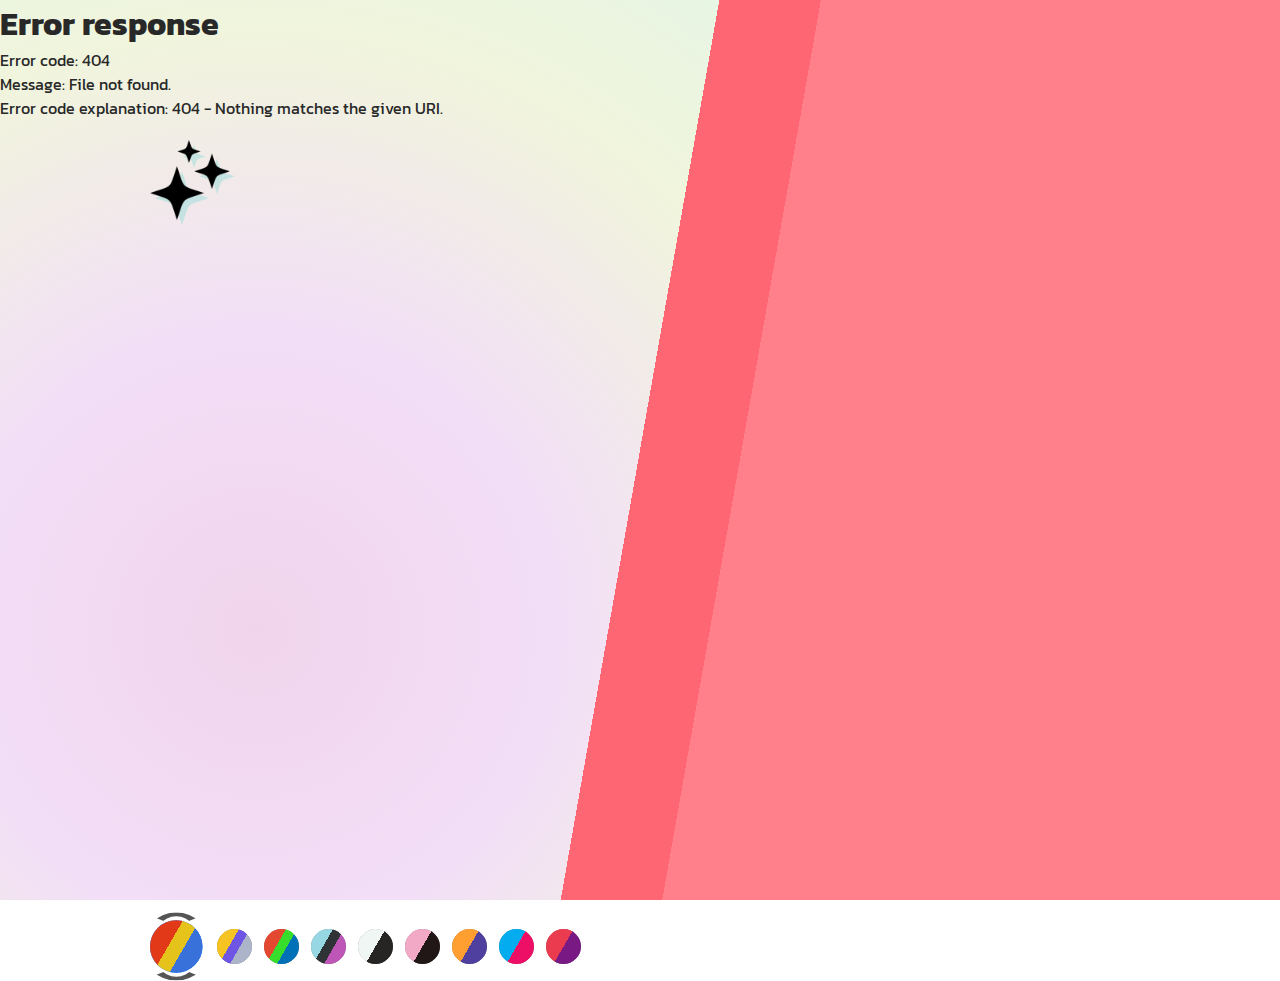
==== commit 977a83c1: "se agrego el boton de hamburguesa, se agrego la logica para colocar la informacion del pokemon" ====
--- a/index.html
+++ b/index.html
@@ -23,6 +23,10 @@
                     <img src="" class="pokemon-model">
                 </div>
             </div>
+            <div class="pokemon-info-container">
+            <div class="pokemon-info-box">             
+            </div>
+        </div>
             <ul class="pokemon-list">
             </ul>     
             <form class="gen-select">
--- a/css/principal.css
+++ b/css/principal.css
@@ -32,22 +32,18 @@
 
 body{
     max-width: 1920px;
-        font-family: "Noto Sans KR", sans-serif;
-        background-color: #fff;
-        color: #282828;
-        background-image: linear-gradient(var(--degrees),
-                transparent var(--colorStop-1),
-                var(--rosaOscuro) var(--colorStop-1) var(--colorStop-2),
-                var(--rosa) var(--colorStop-2)),
-            radial-gradient(circle at 20% 70%,
+    font-family: "Noto Sans KR", sans-serif;
+    background-color: #fff;
+    color: #282828;
+    background-image: linear-gradient(var(--degrees), transparent var(--colorStop-1), var(--rosaOscuro) var(--colorStop-1) var(--colorStop-2), var(--rosa) var(--colorStop-2)), radial-gradient(circle at 20% 70%,
                 rgb(239 208 234 / 0.9),
                 rgb(234 201 242 / 0.6),
                 rgb(231 238 197 / 0.6),
                 rgb(205 240 219 / 0.6),
                 rgb(231 237 245 / 0.6));
-        background-attachment: var(--attachment);
-        min-height: 100vh;
-        overflow: hidden;
+    background-attachment: var(--attachment);
+    min-height: 100vh;
+    overflow: hidden;
 }
 
 img {
@@ -104,7 +100,7 @@
 
 .gen-select {
     position: absolute;
-    bottom: 20px;
+    bottom: 0;
     left: 150px;
     display: flex;
     gap: 12px;
@@ -249,10 +245,9 @@
 }
 
 div:has(.pokemon-3Dmodel) {
-    display: flex;
-    justify-content: center;
-    align-items: center;
-    margin-inline: auto;
+    position: absolute;
+    left: 300px;
+    top: 10px;
 }
 
 .pokemon-3Dmodel {
@@ -406,6 +401,63 @@
     }
 }
 
+.hamburger-icon {
+    font-size: 30px;
+    cursor: pointer;
+}
+
+#navbar {
+    display: none;
+}
+
+#navbar.active {
+    display: block;
+}
+
+.lateral {
+    height: 100vh;
+    background-color: transparent;
+    position: fixed;
+    z-index: 1000;
+}
+
+.lateral.active {
+    background-color: var(--rosa);
+    transition: 0.5s;
+}
+
+.pokemon-info-container {
+    position: absolute;
+    left: 140px;
+    width: 35%;
+}
+
+.pokemon-info-box{
+    font-size: 25px;
+    padding: 10px;
+    margin-top: 10rem;
+    display: flex;
+    flex-wrap: wrap;
+}
+
+.column {
+    flex: 1;
+    min-width: 20%;
+    max-width: 50%;
+    padding: 0
+}
+
+.full-width {
+    width: 100%;
+    margin-top: 20px; 
+}
+
+.pokemon-info-box p{
+    margin-bottom: 10px;
+    color: var(--rosaOscuro);
+    font-weight: bolder;
+}
+
 @media screen and (max-width: 600px) {
     .gen-select {
         flex-wrap: wrap-reverse;
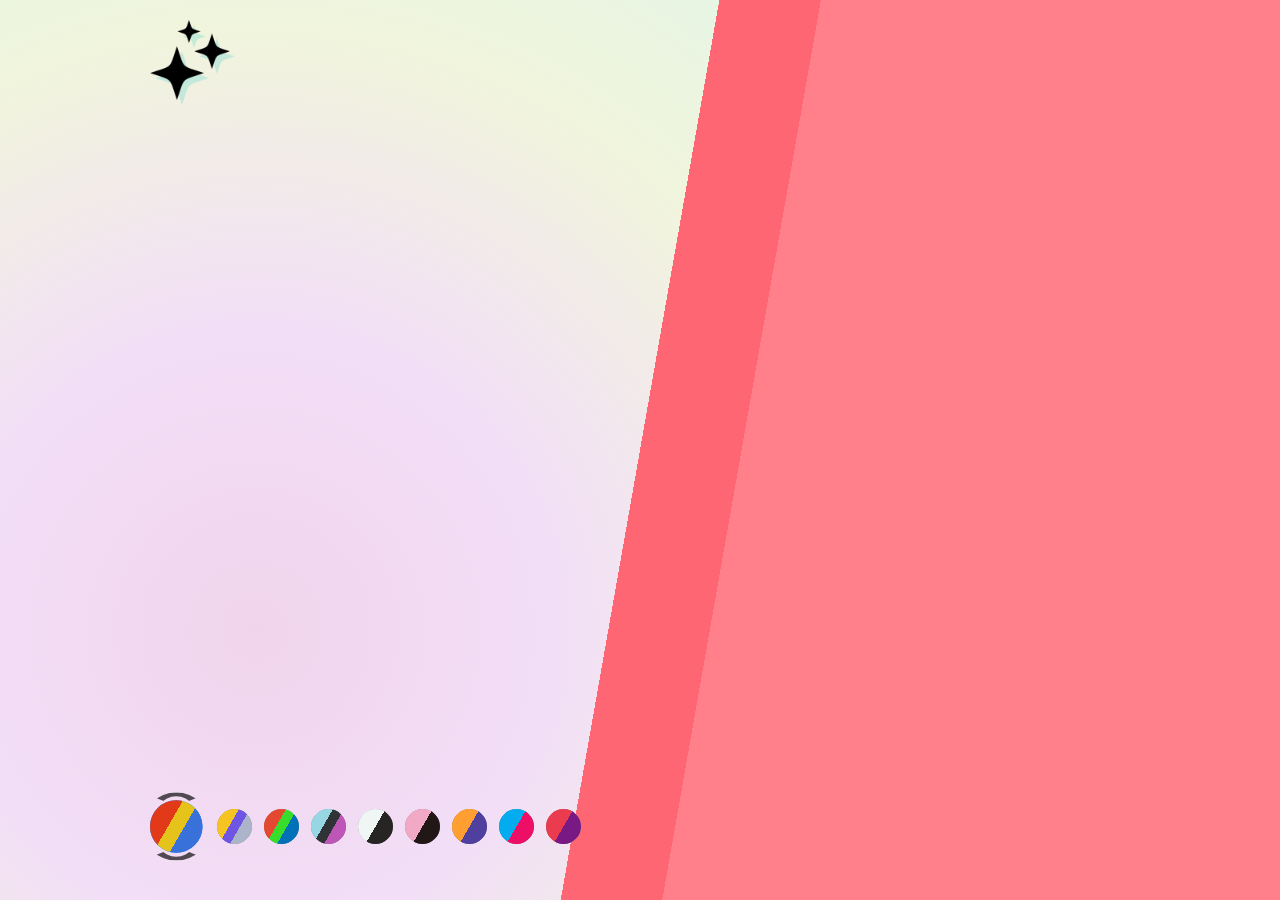
==== commit 0b93c8ca: "se modifico la logica para mostrar la navbar en todas las paginas sin necesidad de repetir codigo, a" ====
--- a/index.html
+++ b/index.html
@@ -6,13 +6,13 @@
     <meta name='viewport' content='width=device-width, initial-scale=1.0'>
     <title>Pokemon</title>
     <link rel="stylesheet" href="./css/principal.css">
-    <script src='pokedex.js' defer></script>
+    <script src='pokedex.js' defer></script>   
     <link rel="preconnect" href="https://fonts.googleapis.com">
     <link rel="preconnect" href="https://fonts.gstatic.com" crossorigin>
     <link href="https://fonts.googleapis.com/css2?family=Noto+Sans+KR:wght@300;400;500;600;700&family=Roboto+Slab:wght@500&display=swap" rel="stylesheet">
 </head>
 <body id="principal"> 
-    <yus-html src="./navbar.html"></yus-html>
+    <div id="navbar-container"></div>
     <main>
         <section class="pokedex">
             <div class="shiny-button">
@@ -43,5 +43,6 @@
             </form>      
         </section>
     </main>
+    <script src="loadNavbar.js"></script>
 </body>
 </html>